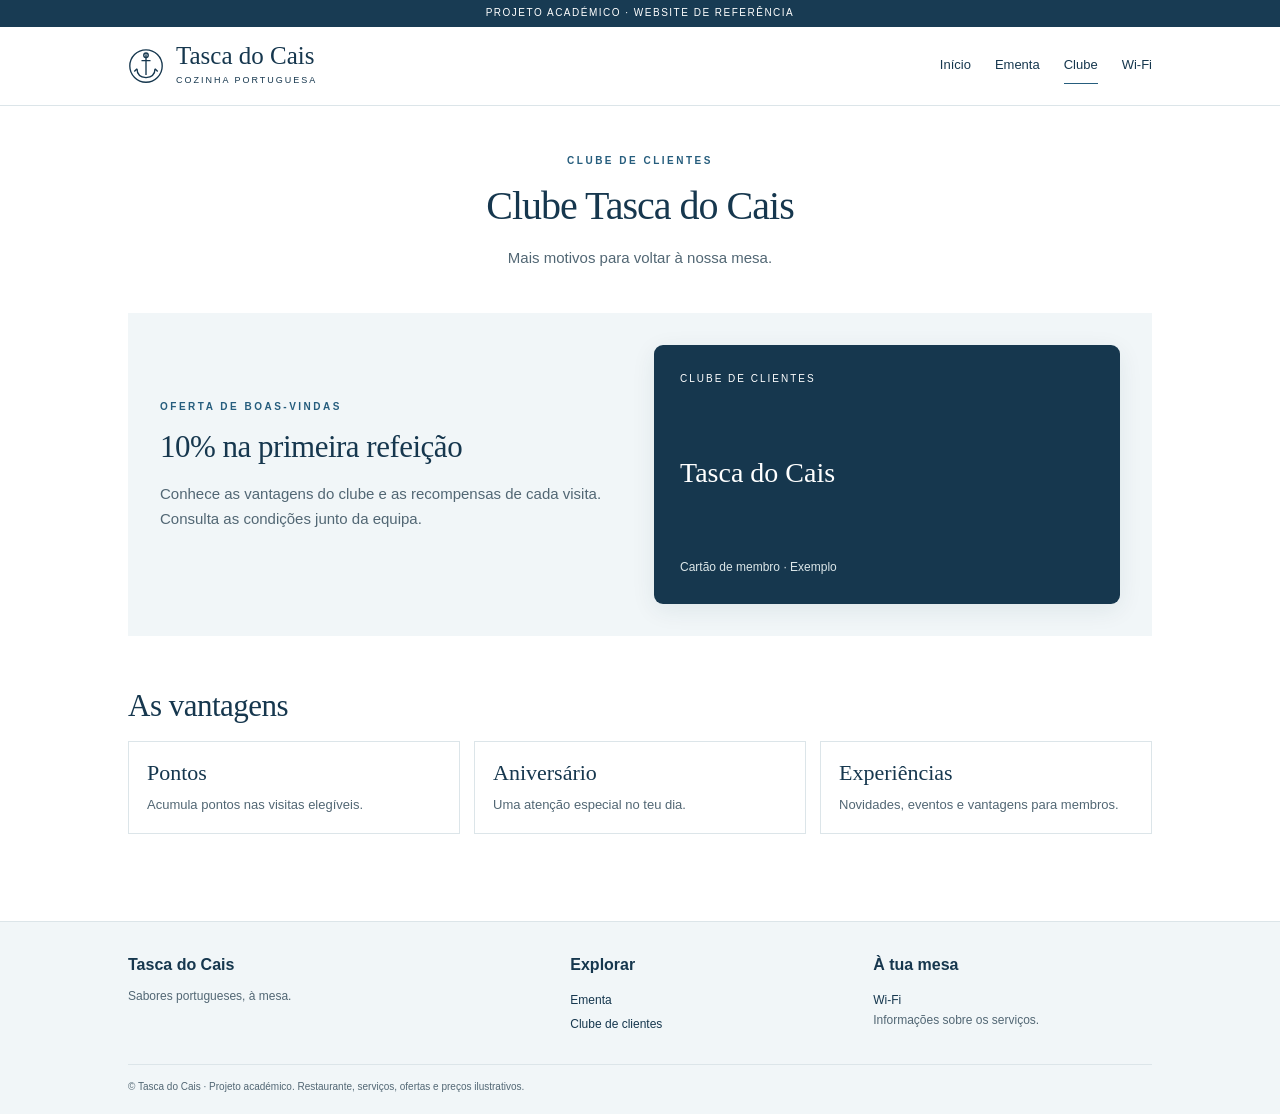
==== clube/index.html @ b6cdbd95 "Novo design institucional (Edu) com páginas Ementa/Clube/Wi-Fi Substitui o site de uma página por um" ====
<!doctype html><html lang="pt-PT"><head><meta charset="utf-8"><meta name="viewport" content="width=device-width,initial-scale=1"><meta name="robots" content="noindex,nofollow"><title>Clube | Tasca do Cais</title><link rel="stylesheet" href="/static/style.css"></head><body><a class="skip" href="#conteudo">Saltar para o conteúdo</a><div class="notice">PROJETO ACADÉMICO · WEBSITE DE REFERÊNCIA</div><header><div class="wrap nav"><a class="brand" href="/"><svg viewBox="0 0 40 40" fill="none" stroke="currentColor" stroke-width="1.5" aria-hidden="true"><circle cx="20" cy="20" r="18"/><path d="M20 7v23m-5-16h10M10 23q0 9 10 10 10-1 10-10M10 23l-3 3m23-3 3 3"/><circle cx="20" cy="8" r="2.5"/></svg><span>Tasca do Cais<small>Cozinha portuguesa</small></span></a><nav aria-label="Navegação principal"><a href="/">Início</a><a href="/ementa/">Ementa</a><a href="/clube/" aria-current="page">Clube</a><a href="/wifi/">Wi-Fi</a></nav></div></header><main id="conteudo" class="wrap"><div class="page-head"><p class="kicker">Clube de clientes</p><h1>Clube Tasca do Cais</h1><p>Mais motivos para voltar à nossa mesa.</p></div><section class="club-hero"><div><p class="kicker">Oferta de boas-vindas</p><h2>10% na primeira refeição</h2><p>Conhece as vantagens do clube e as recompensas de cada visita. Consulta as condições junto da equipa.</p></div><div class="member"><span>CLUBE DE CLIENTES</span><strong>Tasca do Cais</strong><p>Cartão de membro · Exemplo</p></div></section><section class="section"><h2>As vantagens</h2><div class="benefits"><article class="benefit"><h3>Pontos</h3><p>Acumula pontos nas visitas elegíveis.</p></article><article class="benefit"><h3>Aniversário</h3><p>Uma atenção especial no teu dia.</p></article><article class="benefit"><h3>Experiências</h3><p>Novidades, eventos e vantagens para membros.</p></article></div></section></main><footer class="footer"><div class="wrap"><div class="footer-grid"><div><h3>Tasca do Cais</h3><p>Sabores portugueses, à mesa.</p></div><div><h3>Explorar</h3><a href="/ementa/">Ementa</a><br><a href="/clube/">Clube de clientes</a></div><div><h3>À tua mesa</h3><a href="/wifi/">Wi-Fi</a><p>Informações sobre os serviços.</p></div></div><small>© Tasca do Cais · Projeto académico. Restaurante, serviços, ofertas e preços ilustrativos.</small></div></footer></body></html>
---- static/style.css ----
:root{--ink:#16374e;--blue:#265d7d;--muted:#526774;--paper:#fff;--wash:#f1f6f8;--line:#dce5e9;--serif:Georgia,'Times New Roman',serif;--sans:Arial,Helvetica,sans-serif}*{box-sizing:border-box}html{scroll-behavior:smooth}body{margin:0;color:var(--ink);background:var(--paper);font:15px/1.65 var(--sans)}a{color:inherit;text-decoration:none}a:focus-visible,button:focus-visible{outline:3px solid #79a9c7;outline-offset:4px}.notice{background:#183b53;color:white;text-align:center;font-size:10px;letter-spacing:1.5px;padding:5px 12px}.wrap{max-width:1080px;margin:auto;padding:0 28px}header{border-bottom:1px solid var(--line)}.nav{min-height:78px;display:flex;align-items:center;justify-content:space-between;gap:25px}.brand{display:flex;align-items:center;gap:12px;font:25px/1 var(--serif);white-space:nowrap}.brand svg{width:36px;height:36px}.brand small{display:block;font:9px/1.5 var(--sans);letter-spacing:2px;margin-top:6px;text-transform:uppercase}.nav nav{display:flex;gap:24px;align-items:center;flex-wrap:wrap;font-size:13px}.nav nav a{padding:7px 0;border-bottom:1px solid transparent}.nav nav a:hover,.nav nav a[aria-current]{border-color:var(--blue)}.hero{display:grid;grid-template-columns:1fr 1fr;align-items:center;min-height:465px;margin:34px auto 0;background:var(--wash)}.hero-text{padding:42px 44px}.kicker{font-size:10px;letter-spacing:2.5px;font-weight:bold;text-transform:uppercase;color:var(--blue);margin:0 0 14px}.hero h1,h1,h2{font:normal 44px/1.13 var(--serif);letter-spacing:-1px;margin:0 0 18px}h2{font-size:31px;letter-spacing:-.5px}h3{font-size:16px;margin:0 0 8px}p{color:var(--muted);margin:0 0 18px}.hero p:not(.kicker){max-width:360px}.hero-media{height:100%;min-height:420px;overflow:hidden;position:relative;background:#dce7e9 url('/static/mar.svg') center/cover no-repeat}.hero-media img{width:100%;height:100%;position:absolute;object-fit:cover}.button{display:inline-block;background:var(--ink);color:white;padding:11px 23px;font-size:12px;letter-spacing:.6px;border:1px solid var(--ink)}.button:hover{background:var(--blue)}.button.alt{background:transparent;color:var(--ink)}.button.alt:hover{background:var(--wash)}.section{padding:52px 0}.intro{text-align:center;max-width:590px;margin:auto}.rule{width:44px;height:2px;background:var(--blue);margin:24px auto}.services{display:grid;grid-template-columns:repeat(3,1fr);border-top:1px solid var(--line);border-bottom:1px solid var(--line)}.service{padding:27px 23px;display:block}.service+.service{border-left:1px solid var(--line)}.service:hover{background:var(--wash)}.service span{font-size:11px;color:var(--blue);letter-spacing:1px}.service h3{font:25px var(--serif);margin:8px 0}.service p{font-size:13px;margin:0 0 10px}.story{display:grid;grid-template-columns:1fr 1fr;gap:48px;align-items:center}.story-art{min-height:240px;background:#dce7e9 url('/static/mar.svg') center/cover no-repeat}.story-art img{display:block;width:100%;height:260px;object-fit:cover}.page-head{padding:47px 0 24px;text-align:center}.page-head h1{font-size:40px}.menu-grid{display:grid;grid-template-columns:1fr 1fr;gap:30px 42px;padding-bottom:48px}.menu-group{border-top:1px solid var(--ink);padding-top:16px}.menu-group h2{font-size:25px}.dish{display:grid;grid-template-columns:1fr auto;gap:8px;border-bottom:1px solid var(--line);padding:11px 0}.dish p{font-size:12px;margin:2px 0 0}.dish b{font-weight:normal;white-space:nowrap}.club-hero{background:var(--wash);padding:32px;display:grid;grid-template-columns:1fr 1fr;gap:28px;align-items:center}.member{background:#16374e;color:white;padding:26px;aspect-ratio:1.8;border-radius:9px;display:flex;flex-direction:column;justify-content:space-between;box-shadow:0 6px 24px #16374e15}.member span{font-size:10px;letter-spacing:2px}.member strong{font:28px var(--serif)}.member p{color:#dce7e9;margin:0;font-size:12px}.benefits{display:grid;grid-template-columns:repeat(3,1fr);gap:14px}.benefit{padding:18px;border:1px solid var(--line)}.benefit h3{font:22px var(--serif)}.benefit p{font-size:13px;margin:0}.wifi{max-width:560px;margin:0 auto 65px;padding:28px;background:var(--wash)}.wifi h2{font-size:25px}.wifi p:last-child{margin:0}.footer{background:#f1f6f8;border-top:1px solid var(--line);margin-top:35px;padding:30px 0 18px}.footer-grid{display:grid;grid-template-columns:1.5fr 1fr 1fr;gap:24px}.footer p,.footer a{font-size:12px}.footer small{display:block;font-size:10px;color:var(--muted);border-top:1px solid var(--line);padding-top:14px;margin-top:15px}.credits{font-size:10px;color:var(--muted);margin-top:6px}.photo-credit{font-size:10px;margin-top:8px}.skip{position:absolute;left:-9999px}.skip:focus{left:10px;top:20px;background:white;z-index:9;padding:8px}@media(max-width:720px){.wrap{padding:0 18px}.nav{padding-top:16px;padding-bottom:14px;flex-wrap:wrap;gap:14px;min-height:0}.nav nav{gap:15px;font-size:12px}.brand{font-size:23px}.hero{grid-template-columns:1fr;margin-top:20px;min-height:0}.hero-text{padding:27px}.hero h1,h1{font-size:36px}.hero-media{min-height:260px}.section{padding:34px 0}.story,.menu-grid,.club-hero,.footer-grid{grid-template-columns:1fr;gap:22px}.services{grid-template-columns:1fr}.service+.service{border-left:0;border-top:1px solid var(--line)}.service{padding:17px 12px}.benefits{grid-template-columns:1fr 1fr}.page-head{padding:30px 0 18px}.page-head h1{font-size:34px}.club-hero{padding:22px}.footer{margin-top:15px}}@media(prefers-reduced-motion:reduce){html{scroll-behavior:auto}}
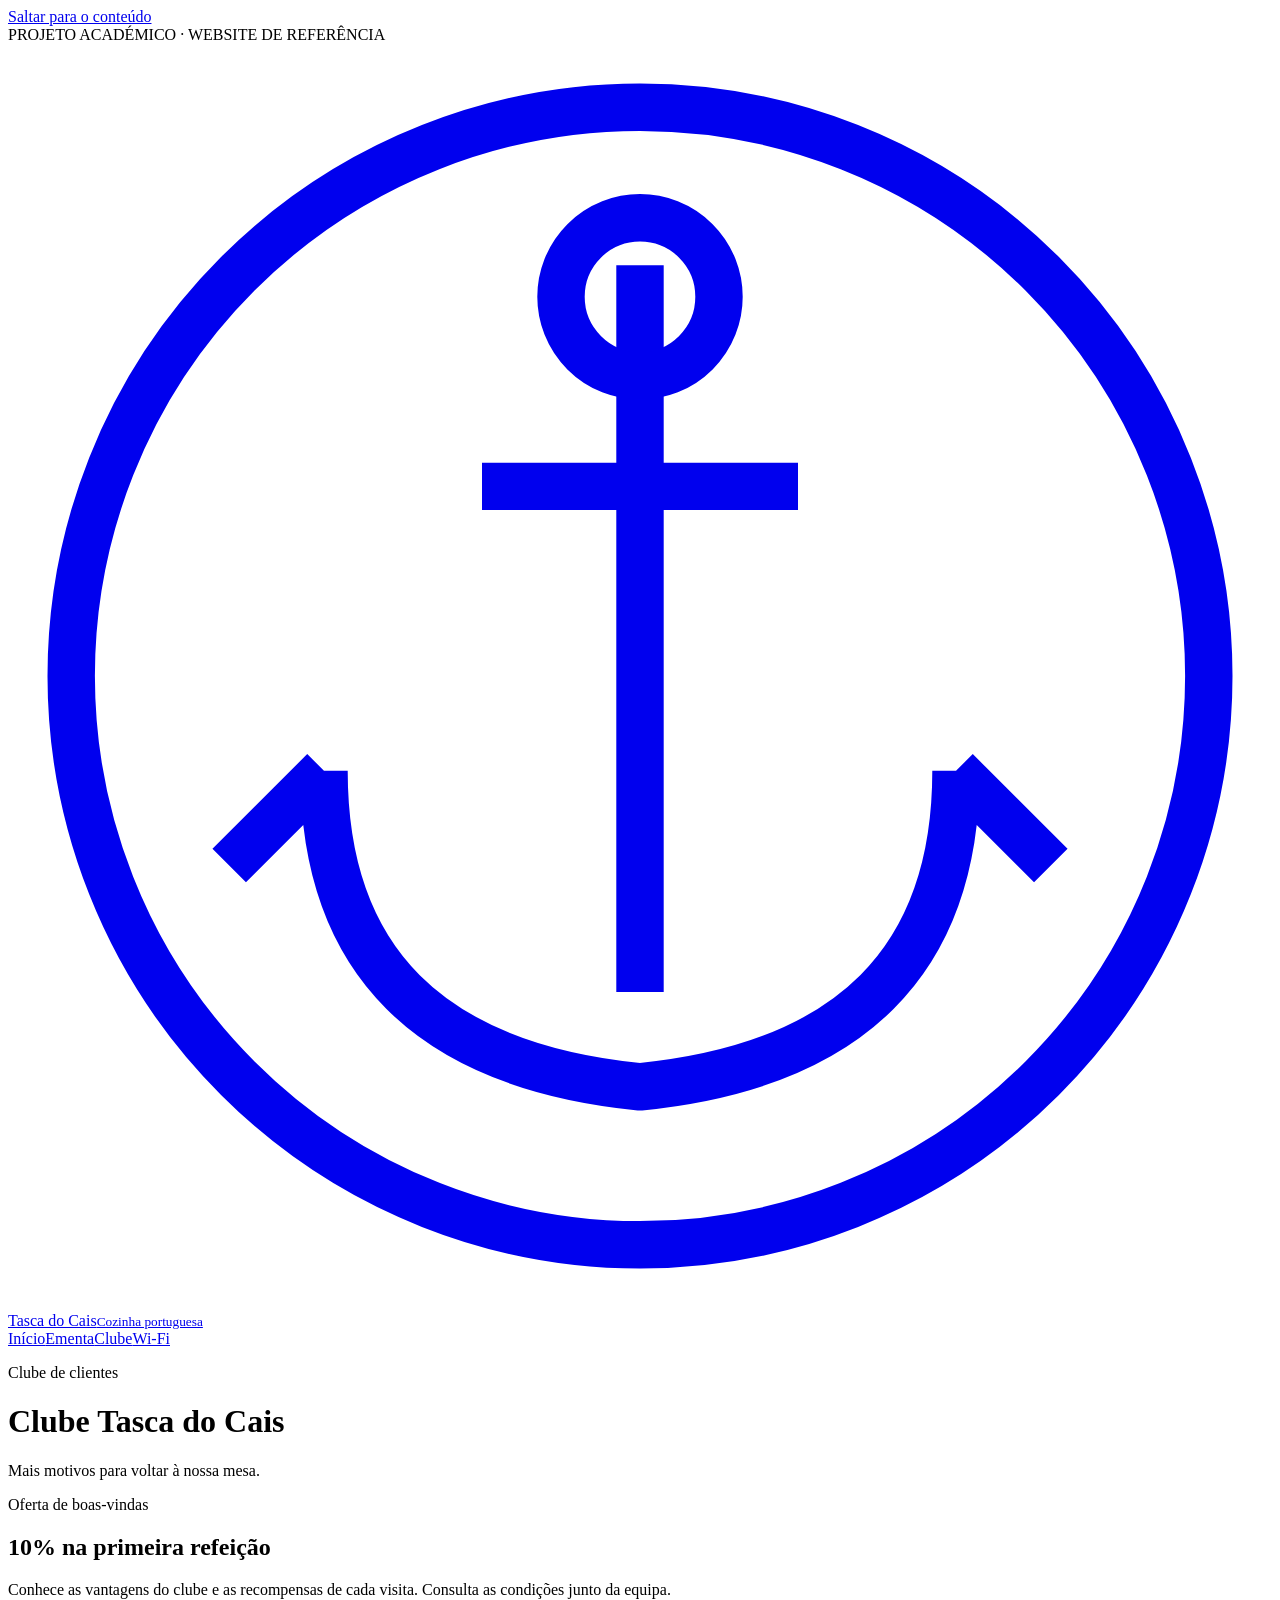
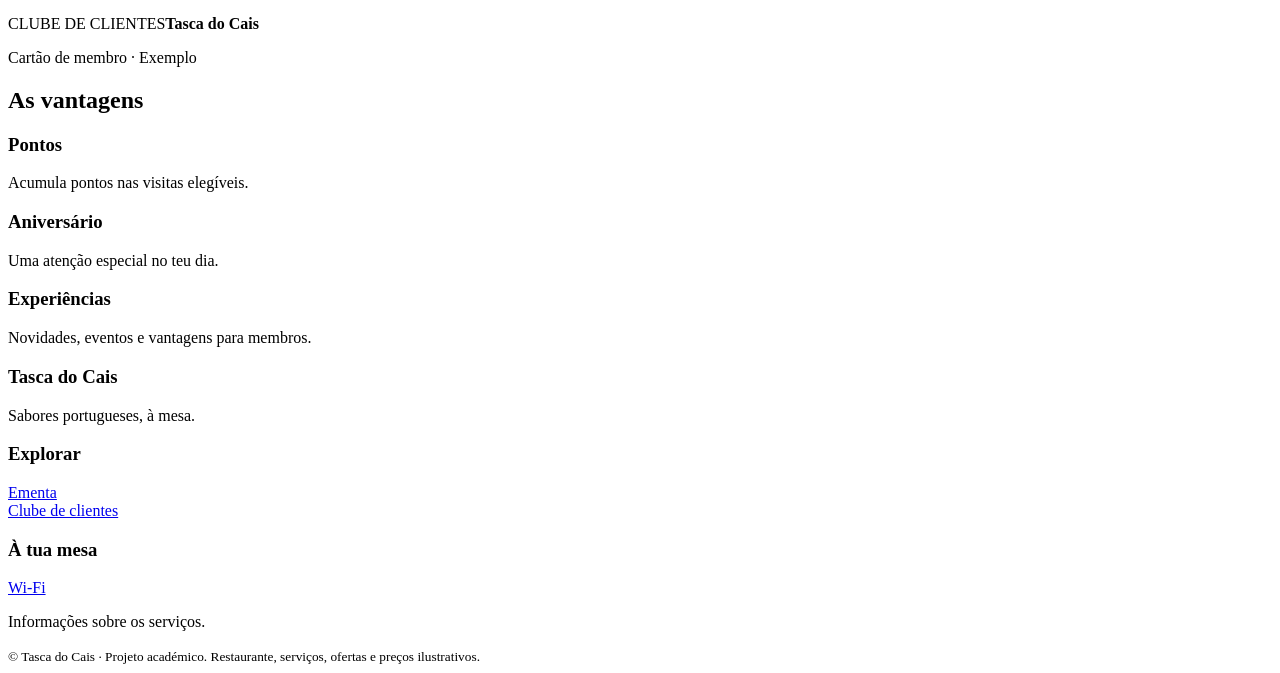
==== commit ed602382: "Corrige caminhos absolutos para o subcaminho do GitHub Pages Os links e scripts usavam / (raiz do do" ====
--- a/clube/index.html
+++ b/clube/index.html
@@ -1 +1 @@
-<!doctype html><html lang="pt-PT"><head><meta charset="utf-8"><meta name="viewport" content="width=device-width,initial-scale=1"><meta name="robots" content="noindex,nofollow"><title>Clube | Tasca do Cais</title><link rel="stylesheet" href="/static/style.css"></head><body><a class="skip" href="#conteudo">Saltar para o conteúdo</a><div class="notice">PROJETO ACADÉMICO · WEBSITE DE REFERÊNCIA</div><header><div class="wrap nav"><a class="brand" href="/"><svg viewBox="0 0 40 40" fill="none" stroke="currentColor" stroke-width="1.5" aria-hidden="true"><circle cx="20" cy="20" r="18"/><path d="M20 7v23m-5-16h10M10 23q0 9 10 10 10-1 10-10M10 23l-3 3m23-3 3 3"/><circle cx="20" cy="8" r="2.5"/></svg><span>Tasca do Cais<small>Cozinha portuguesa</small></span></a><nav aria-label="Navegação principal"><a href="/">Início</a><a href="/ementa/">Ementa</a><a href="/clube/" aria-current="page">Clube</a><a href="/wifi/">Wi-Fi</a></nav></div></header><main id="conteudo" class="wrap"><div class="page-head"><p class="kicker">Clube de clientes</p><h1>Clube Tasca do Cais</h1><p>Mais motivos para voltar à nossa mesa.</p></div><section class="club-hero"><div><p class="kicker">Oferta de boas-vindas</p><h2>10% na primeira refeição</h2><p>Conhece as vantagens do clube e as recompensas de cada visita. Consulta as condições junto da equipa.</p></div><div class="member"><span>CLUBE DE CLIENTES</span><strong>Tasca do Cais</strong><p>Cartão de membro · Exemplo</p></div></section><section class="section"><h2>As vantagens</h2><div class="benefits"><article class="benefit"><h3>Pontos</h3><p>Acumula pontos nas visitas elegíveis.</p></article><article class="benefit"><h3>Aniversário</h3><p>Uma atenção especial no teu dia.</p></article><article class="benefit"><h3>Experiências</h3><p>Novidades, eventos e vantagens para membros.</p></article></div></section></main><footer class="footer"><div class="wrap"><div class="footer-grid"><div><h3>Tasca do Cais</h3><p>Sabores portugueses, à mesa.</p></div><div><h3>Explorar</h3><a href="/ementa/">Ementa</a><br><a href="/clube/">Clube de clientes</a></div><div><h3>À tua mesa</h3><a href="/wifi/">Wi-Fi</a><p>Informações sobre os serviços.</p></div></div><small>© Tasca do Cais · Projeto académico. Restaurante, serviços, ofertas e preços ilustrativos.</small></div></footer></body></html>+<!doctype html><html lang="pt-PT"><head><meta charset="utf-8"><meta name="viewport" content="width=device-width,initial-scale=1"><meta name="robots" content="noindex,nofollow"><title>Clube | Tasca do Cais</title><link rel="stylesheet" href="/tascadocais-demo/static/style.css"></head><body><a class="skip" href="#conteudo">Saltar para o conteúdo</a><div class="notice">PROJETO ACADÉMICO · WEBSITE DE REFERÊNCIA</div><header><div class="wrap nav"><a class="brand" href="/tascadocais-demo/"><svg viewBox="0 0 40 40" fill="none" stroke="currentColor" stroke-width="1.5" aria-hidden="true"><circle cx="20" cy="20" r="18"/><path d="M20 7v23m-5-16h10M10 23q0 9 10 10 10-1 10-10M10 23l-3 3m23-3 3 3"/><circle cx="20" cy="8" r="2.5"/></svg><span>Tasca do Cais<small>Cozinha portuguesa</small></span></a><nav aria-label="Navegação principal"><a href="/tascadocais-demo/">Início</a><a href="/tascadocais-demo/ementa/">Ementa</a><a href="/tascadocais-demo/clube/" aria-current="page">Clube</a><a href="/tascadocais-demo/wifi/">Wi-Fi</a></nav></div></header><main id="conteudo" class="wrap"><div class="page-head"><p class="kicker">Clube de clientes</p><h1>Clube Tasca do Cais</h1><p>Mais motivos para voltar à nossa mesa.</p></div><section class="club-hero"><div><p class="kicker">Oferta de boas-vindas</p><h2>10% na primeira refeição</h2><p>Conhece as vantagens do clube e as recompensas de cada visita. Consulta as condições junto da equipa.</p></div><div class="member"><span>CLUBE DE CLIENTES</span><strong>Tasca do Cais</strong><p>Cartão de membro · Exemplo</p></div></section><section class="section"><h2>As vantagens</h2><div class="benefits"><article class="benefit"><h3>Pontos</h3><p>Acumula pontos nas visitas elegíveis.</p></article><article class="benefit"><h3>Aniversário</h3><p>Uma atenção especial no teu dia.</p></article><article class="benefit"><h3>Experiências</h3><p>Novidades, eventos e vantagens para membros.</p></article></div></section></main><footer class="footer"><div class="wrap"><div class="footer-grid"><div><h3>Tasca do Cais</h3><p>Sabores portugueses, à mesa.</p></div><div><h3>Explorar</h3><a href="/tascadocais-demo/ementa/">Ementa</a><br><a href="/tascadocais-demo/clube/">Clube de clientes</a></div><div><h3>À tua mesa</h3><a href="/tascadocais-demo/wifi/">Wi-Fi</a><p>Informações sobre os serviços.</p></div></div><small>© Tasca do Cais · Projeto académico. Restaurante, serviços, ofertas e preços ilustrativos.</small></div></footer></body></html>
